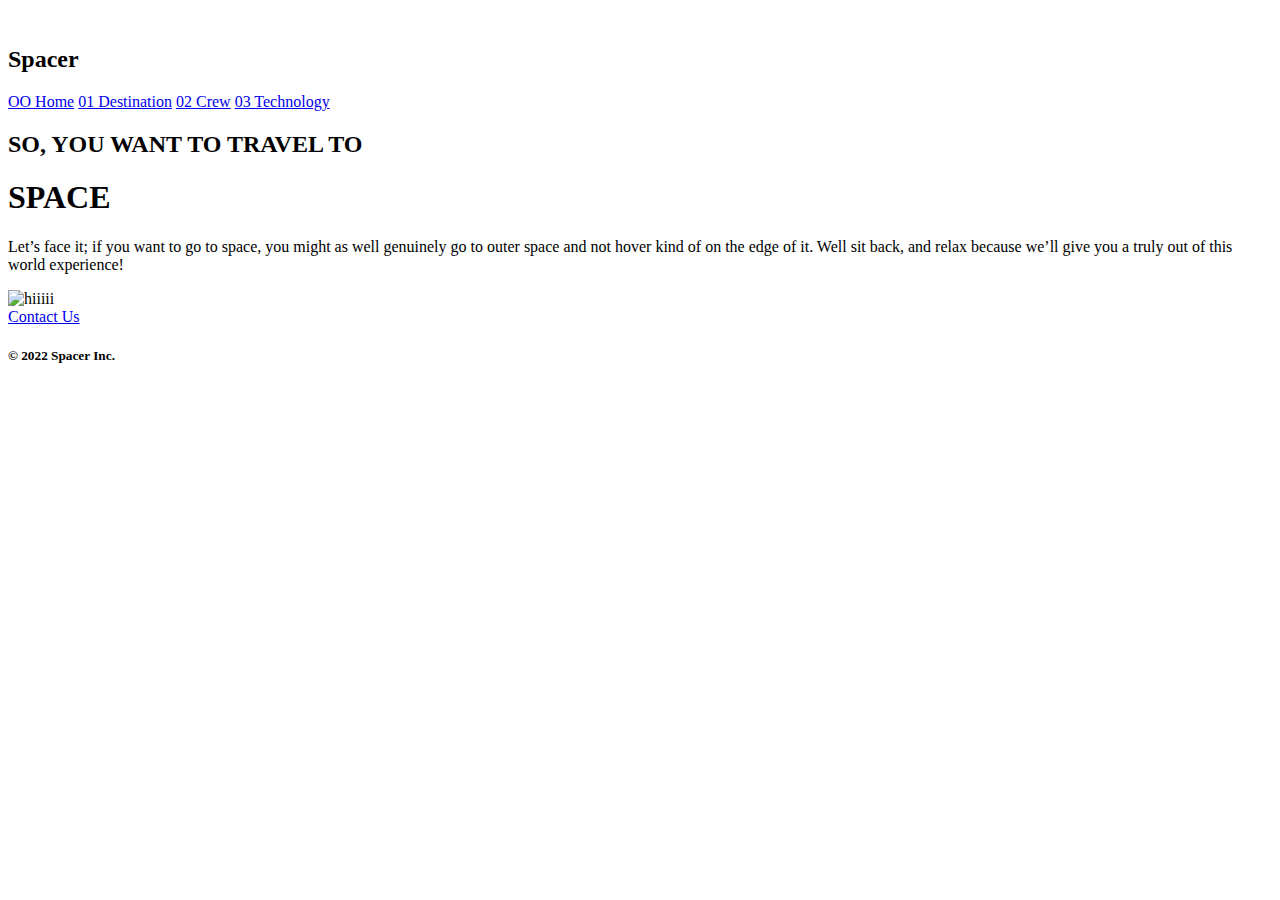
==== index.html @ a42b986f "Add files via upload" ====
<!DOCTYPE html>
<html lang="en" dir="ltr">
  <head>
    <meta charset="utf-8">
    <title>Spacer</title>
    <link rel="stylesheet" href="css/styles.css">
    <link rel="preconnect" href="https://fonts.googleapis.com">
    <link rel="preconnect" href="https://fonts.gstatic.com" crossorigin>
    <link href="https://fonts.googleapis.com/css2?family=Rubik+Iso&display=swap" rel="stylesheet">
    <link rel="preconnect" href="https://fonts.googleapis.com">
    <link rel="preconnect" href="https://fonts.gstatic.com" crossorigin>
    <link href="https://fonts.googleapis.com/css2?family=Cormorant:wght@300&display=swap" rel="stylesheet">
    <link rel="preconnect" href="https://fonts.googleapis.com">
    <link rel="preconnect" href="https://fonts.gstatic.com" crossorigin>
    <link href="https://fonts.googleapis.com/css2?family=Space+Mono&display=swap" rel="stylesheet">
    <link rel="preconnect" href="https://fonts.googleapis.com">
    <link rel="preconnect" href="https://fonts.gstatic.com" crossorigin>
    <link href="https://fonts.googleapis.com/css2?family=Comfortaa:wght@300&display=swap" rel="stylesheet">
    <link rel="icon" href="https://cdn-icons-png.flaticon.com/512/3594/3594083.png">
  </head>
  <body>
    <div class="home">
      <div class="header">
        <img class="main-img" src="https://cdn-icons-png.flaticon.com/512/3594/3594083.png" alt="">
        <h2 class="spacer-text">Spacer</h2>
        <div class="menu-bar">
          <a class="menu" href="index.html">OO Home</a>
          <a class="menu" href="destination.html">01 Destination</a>
          <a class="menu" href="crew.html">02 Crew</a>
          <a class="menu" href="technology.html">03 Technology</a>
        </div>
      </div>
      <h2 class="font-two-text">SO, YOU WANT TO TRAVEL TO</h2>
      <h1 class="space-text">SPACE</h1>
      <p class="p-2">Let’s face it; if you want to go to space, you might as well genuinely go to outer space and not hover kind of on the edge of it. Well sit back, and relax because we’ll give you a truly out of this world experience!</p>
    </div>
    <img class="planet-2" src="https://cdn-icons.flaticon.com/png/512/3594/premium/3594291.png?token=exp=1660847375~hmac=4cb022de39b65ddd0971d879a68d2aa5" alt="hiiiii">
    <div class="footer">
      <a class="footer-link" href="mailto:philipbordon@gmail.com">Contact Us</a>
      <h5 class="copy">© 2022 Spacer Inc.</h5>
    </div>
  </body>
</html>
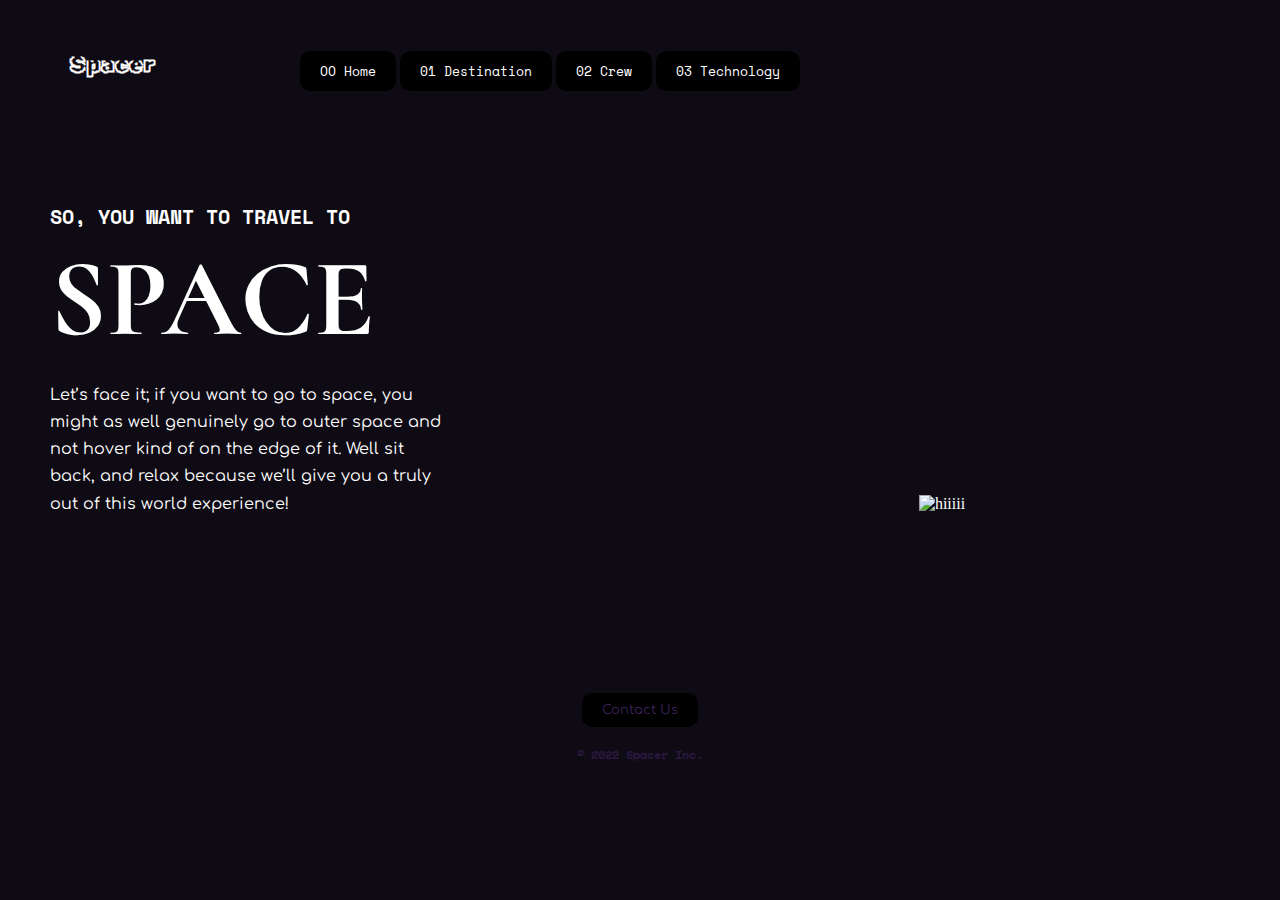
==== commit 885fefda: "Update index.html" ====
--- a/index.html
+++ b/index.html
@@ -3,7 +3,7 @@
   <head>
     <meta charset="utf-8">
     <title>Spacer</title>
-    <link rel="stylesheet" href="css/styles.css">
+    <link rel="stylesheet" href="styles.css">
     <link rel="preconnect" href="https://fonts.googleapis.com">
     <link rel="preconnect" href="https://fonts.gstatic.com" crossorigin>
     <link href="https://fonts.googleapis.com/css2?family=Rubik+Iso&display=swap" rel="stylesheet">
--- a/styles.css
+++ b/styles.css
@@ -0,0 +1,180 @@
+body {
+  margin: 0;
+  background-color: #0F0B14;
+  color: white;
+  text-align: center;
+}
+
+p {
+  font-family: 'Comfortaa', cursive;
+  line-height: 1.7;
+}
+
+br {
+  padding-bottom: 500px;
+}
+
+hr {
+  width: 280px;
+  margin: 35px 0;
+  border-color: grey;
+}
+
+.hr-2 {
+  width: 280px;
+  margin: 0;
+}
+
+.spacer-text {
+  display: inline;
+  color: white;
+  position: absolute;
+  padding-top: 0.5%;
+  padding-left: 20px;
+  font-family: 'Rubik Iso', cursive;
+  font-size: 140%;
+}
+
+.commander-text {
+  font-family: 'Comfortaa', cursive;
+}
+
+.menu {
+  color: white;
+  font-family: 'Space Mono', cursive;
+  font-size: 120%;
+  text-decoration: none;
+  border: none;
+  border-radius: 10px;
+  background-color: black;
+  padding: 10px 20px;
+  font-size: 13px;
+  cursor: pointer;
+  display: inline-block;
+}
+
+a:hover {
+  color: #2A1940;
+  padding-right: 30px;
+  padding-left: 30px;
+}
+
+h3 {
+  font-family: 'Comfortaa', cursive;
+  font-weight: bold;
+  color: grey;
+}
+
+.menu-bar {
+  position: absolute;
+  left: 300px;
+  top: 51px;
+  width: 530px;
+}
+
+.space-text {
+  font-size: 110px;
+  font-family: 'Cormorant', serif;
+  margin: 0;
+}
+
+.space-textt {
+  font-size: 60px;
+  font-family: 'Cormorant', serif;
+  margin: 0;
+}
+
+.font-two-text {
+  font-family: 'Space Mono', monospace;
+  margin: 0;
+  padding-bottom: 0.2%;
+  padding-top: 1%;
+  font-size: 20px;
+}
+
+.font-two-text-two {
+  font-family: 'Space Mono', monospace;
+  margin-bottom: 50px;
+  font-size: 20px;
+}
+
+.info {
+  font-weight: bold;
+  color: grey;
+  padding-right: 20px;
+}
+
+.info2 {
+  font-weight: bold;
+  color: grey;
+}
+
+
+.planet-2 {
+  width: 27%;
+  padding-bottom: 30px;
+  padding-top: 50px;
+  padding-left: 150px;
+}
+
+.main-img {
+  width: 70px;
+}
+
+.header {
+  padding-top: 30px;
+  padding-bottom: 150px;
+}
+
+.header-2 {
+  padding-top: 30px;
+  padding-bottom: 90px;
+}
+
+.header-3 {
+  padding-top: 30px;
+  padding-bottom: 90px;
+}
+
+.footer {
+  padding-top: 150px;
+}
+
+.footer-link {
+  font-family: 'Comfortaa', cursive;
+  text-decoration: none;
+  color: #3C235B;
+  font-size: 13px;
+}
+
+.footer-link {
+  border: none;
+  border-radius: 10px;
+  background-color: black;
+  padding: 10px 20px;
+  font-size: 13px;
+  cursor: pointer;
+  display: inline-block;
+}
+
+.footer-link:hover {
+  color: #2A1940;
+}
+
+.p-2 {
+  width: 400px;;
+}
+
+.copy {
+  font-family: 'Space Mono', monospace;
+  font-size: 11.5px;
+  color: #2A1940;
+}
+
+.home {
+  padding-left: 50px;
+  position: sticky;
+  right: 990px;
+  text-align:left;
+  display: inline-block;
+}
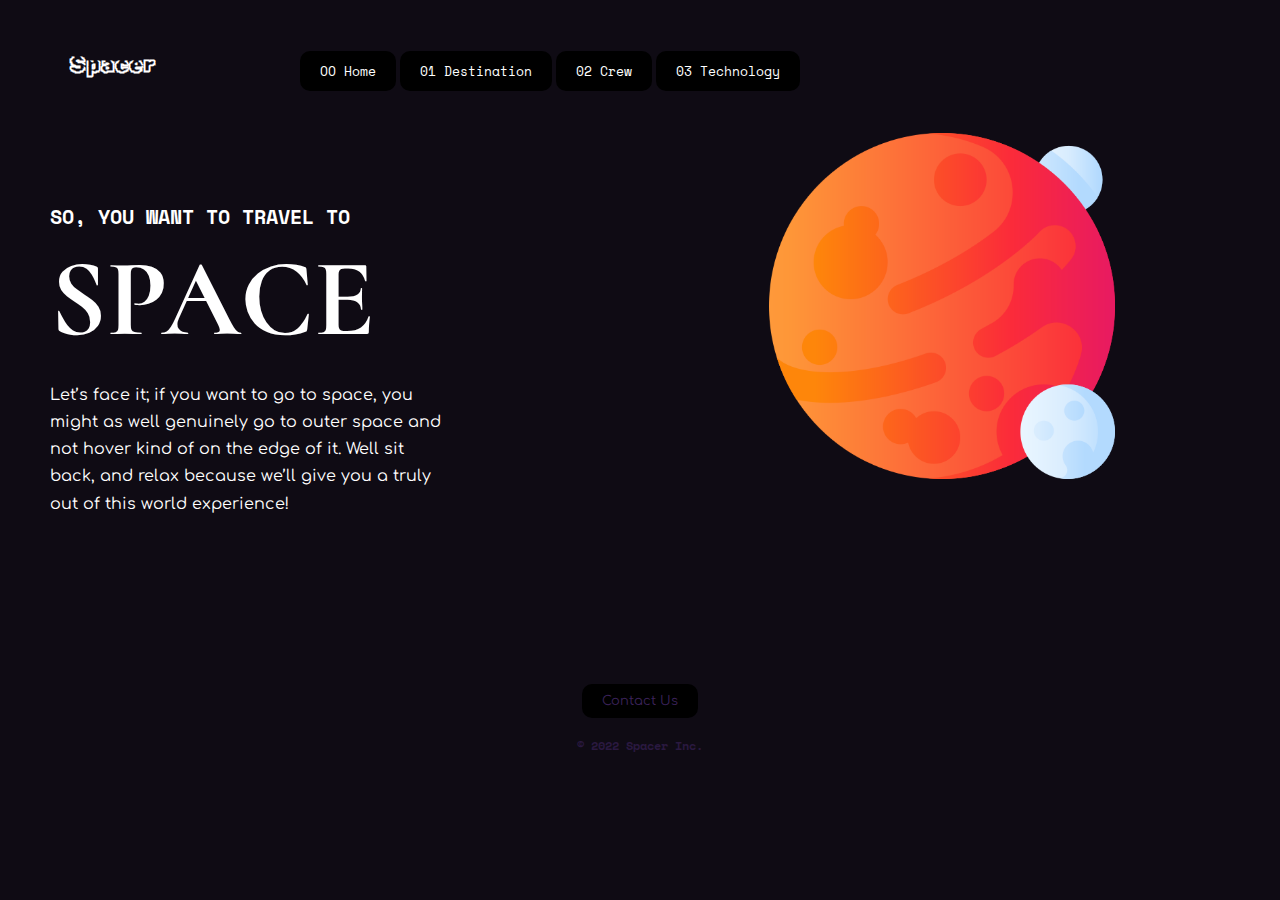
==== commit f52e9eb8: "Update index.html" ====
--- a/index.html
+++ b/index.html
@@ -34,7 +34,7 @@
       <h1 class="space-text">SPACE</h1>
       <p class="p-2">Let’s face it; if you want to go to space, you might as well genuinely go to outer space and not hover kind of on the edge of it. Well sit back, and relax because we’ll give you a truly out of this world experience!</p>
     </div>
-    <img class="planet-2" src="https://cdn-icons.flaticon.com/png/512/3594/premium/3594291.png?token=exp=1660847375~hmac=4cb022de39b65ddd0971d879a68d2aa5" alt="hiiiii">
+    <img class="planet-2" src="3594291.png" alt="hiiiii">
     <div class="footer">
       <a class="footer-link" href="mailto:philipbordon@gmail.com">Contact Us</a>
       <h5 class="copy">© 2022 Spacer Inc.</h5>
